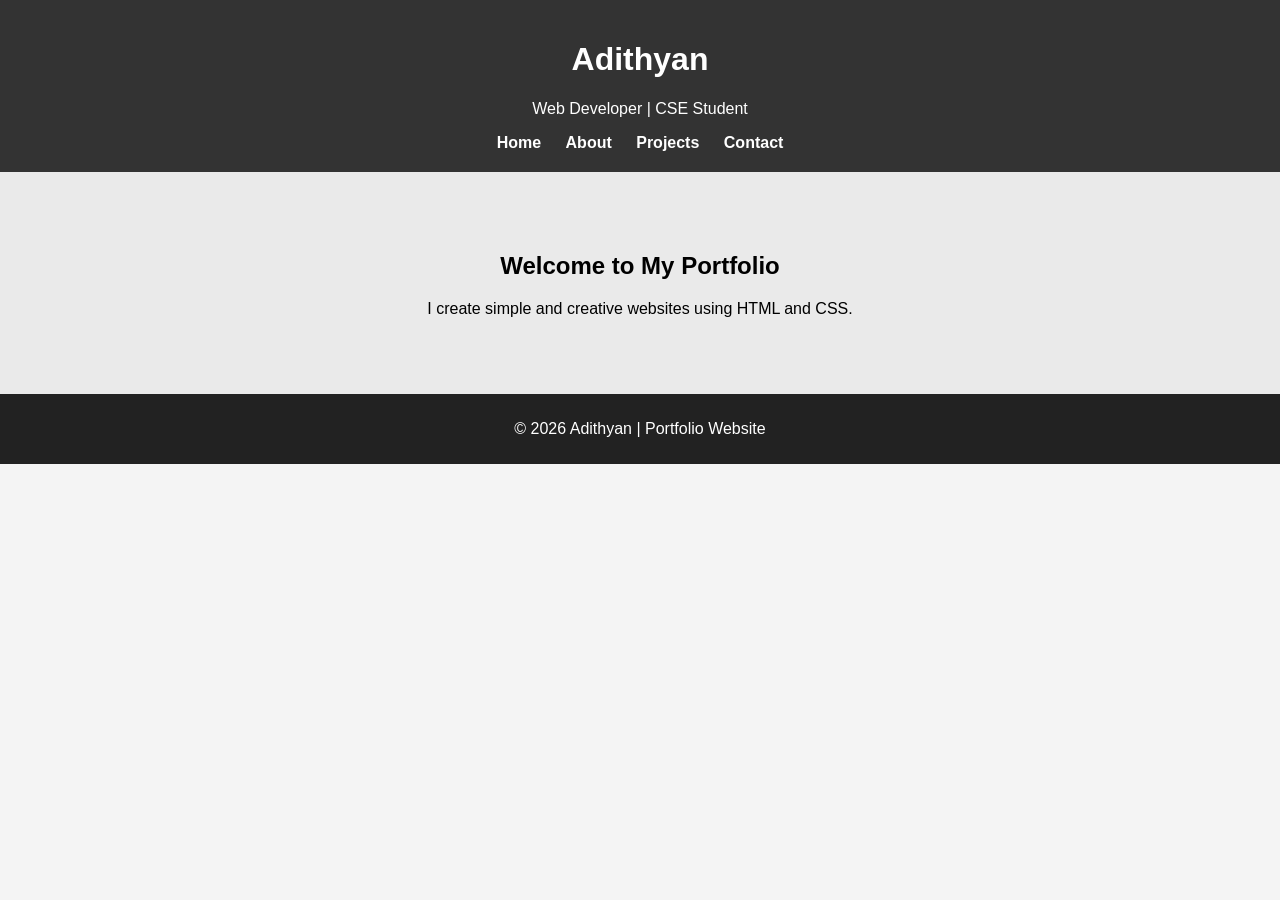
==== index.html @ 3de661f4 "Add files via upload" ====
<!DOCTYPE html>
<html>
<head>
<title>Adithyan Portfolio</title>
<link rel="stylesheet" href="style.css">
</head>

<body>

<header>
<h1>Adithyan</h1>
<p>Web Developer | CSE Student</p>

<nav>
<a href="index.html">Home</a>
<a href="about.html">About</a>
<a href="projects.html">Projects</a>
<a href="contact.html">Contact</a>
</nav>
</header>

<section class="hero">
<h2>Welcome to My Portfolio</h2>
<p>I create simple and creative websites using HTML and CSS.</p>
</section>

<footer>
<p>© 2026 Adithyan | Portfolio Website</p>
</footer>

</body>
</html>
---- style.css ----
body{
font-family: Arial;
margin:0;
background:#f4f4f4;
}

header{
background:#333;
color:white;
text-align:center;
padding:20px;
}

nav{
margin-top:10px;
}

nav a{
color:white;
margin:10px;
text-decoration:none;
font-weight:bold;
}

nav a:hover{
color:#00ffff;
}

section{
padding:40px;
text-align:center;
}

.hero{
background:#eaeaea;
padding:60px;
}

.projects{
display:flex;
justify-content:center;
gap:20px;
flex-wrap:wrap;
}

.project-card{
background:white;
padding:20px;
width:250px;
border-radius:10px;
box-shadow:0 0 10px rgba(0,0,0,0.1);
}

.project-card:hover{
transform:scale(1.05);
transition:0.3s;
}

footer{
background:#222;
color:white;
text-align:center;
padding:10px;
}

/* Responsive Design */

@media (max-width:768px){

.projects{
flex-direction:column;
align-items:center;
}

}
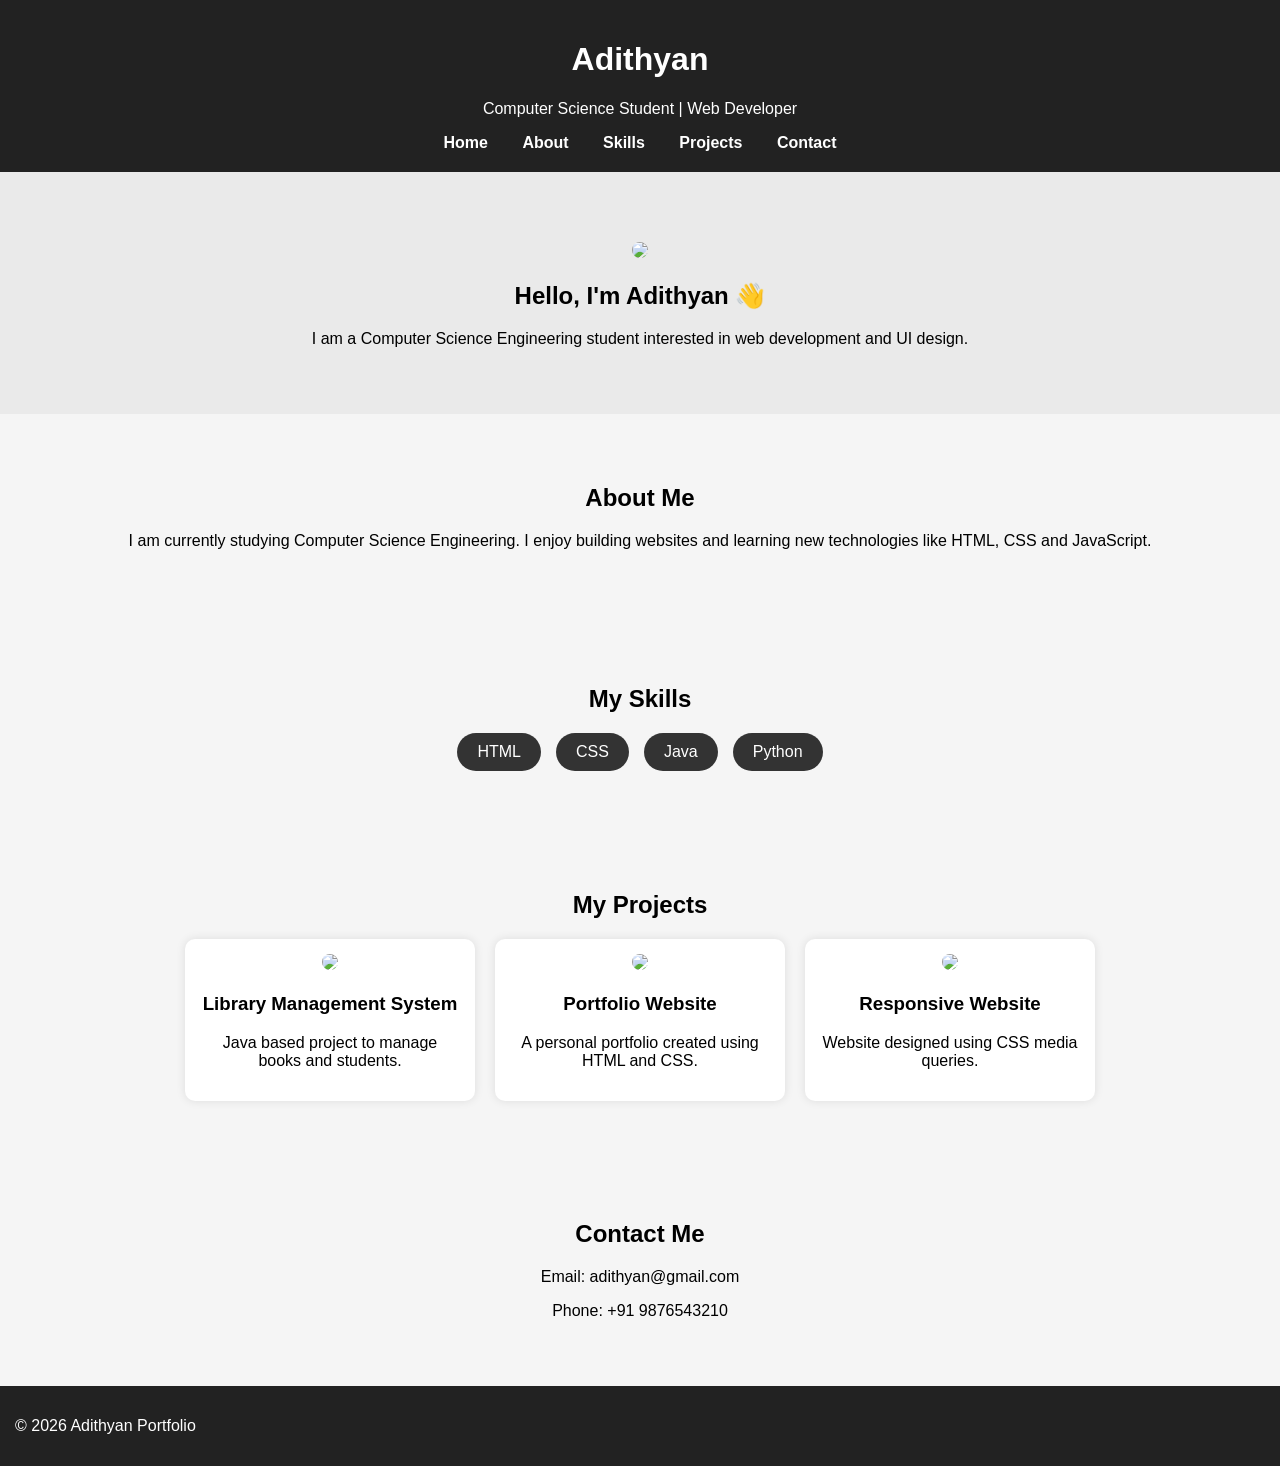
==== commit 9ad8069d: "Add files via upload" ====
--- a/index.html
+++ b/index.html
@@ -2,30 +2,115 @@
 <html>
 <head>
 <title>Adithyan Portfolio</title>
+<meta name="viewport" content="width=device-width, initial-scale=1.0">
 <link rel="stylesheet" href="style.css">
 </head>
 
 <body>
 
 <header>
+
 <h1>Adithyan</h1>
-<p>Web Developer | CSE Student</p>
+<p>Computer Science Student | Web Developer</p>
 
 <nav>
-<a href="index.html">Home</a>
-<a href="about.html">About</a>
-<a href="projects.html">Projects</a>
-<a href="contact.html">Contact</a>
+<a href="#home">Home</a>
+<a href="#about">About</a>
+<a href="#skills">Skills</a>
+<a href="#projects">Projects</a>
+<a href="#contact">Contact</a>
 </nav>
+
 </header>
 
-<section class="hero">
-<h2>Welcome to My Portfolio</h2>
-<p>I create simple and creative websites using HTML and CSS.</p>
+<section id="home" class="home">
+
+<img src="https://punchng.com/john-cena-retires-from-wwe-after-24-year-career/" class="profile">
+
+<h2>Hello, I'm Adithyan 👋</h2>
+
+<p>I am a Computer Science Engineering student interested in web development and UI design.</p>
+
+</section>
+
+<section id="about">
+
+<h2>About Me</h2>
+
+<p>
+I am currently studying Computer Science Engineering. I enjoy building websites and learning new technologies like HTML, CSS and JavaScript.
+</p>
+
+</section>
+
+<section id="skills">
+
+<h2>My Skills</h2>
+
+<div class="skills-container">
+
+<div class="skill">HTML</div>
+<div class="skill">CSS</div>
+<div class="skill">Java</div>
+<div class="skill">Python</div>
+
+</div>
+
+</section>
+
+<section id="projects">
+
+<h2>My Projects</h2>
+
+<div class="projects-container">
+
+<div class="project-card">
+
+<img src="https://chatgpt.com/s/m_69af9a417c3c81918e039e23b9d358f9">
+
+<h3>Library Management System</h3>
+
+<p>Java based project to manage books and students.</p>
+
+</div>
+
+<div class="project-card">
+
+<img src="https://chatgpt.com/s/m_69af9a25d2988191988bf6c7cf574758">
+
+<h3>Portfolio Website</h3>
+
+<p>A personal portfolio created using HTML and CSS.</p>
+
+</div>
+
+<div class="project-card">
+
+<img src="https://chatgpt.com/s/m_69af9a925c58819183f742d96ba35ac4">
+
+<h3>Responsive Website</h3>
+
+<p>Website designed using CSS media queries.</p>
+
+</div>
+
+</div>
+
+</section>
+
+<section id="contact">
+
+<h2>Contact Me</h2>
+
+<p>Email: adithyan@gmail.com</p>
+<p>Phone: +91 9876543210</p>
+
 </section>
 
 <footer>
-<p>© 2026 Adithyan | Portfolio Website</p>
+
+<p>© 2026 Adithyan Portfolio</p>
+
 </footer>
 
 </body>
--- a/style.css
+++ b/style.css
@@ -1,11 +1,11 @@
 body{
 font-family: Arial;
 margin:0;
-background:#f4f4f4;
+background:#f5f5f5;
 }
 
 header{
-background:#333;
+background:#222;
 color:white;
 text-align:center;
 padding:20px;
@@ -17,7 +17,7 @@
 
 nav a{
 color:white;
-margin:10px;
+margin:15px;
 text-decoration:none;
 font-weight:bold;
 }
@@ -27,16 +27,35 @@
 }
 
 section{
-padding:40px;
+padding:50px;
 text-align:center;
 }
 
-.hero{
+.home{
 background:#eaeaea;
-padding:60px;
 }
 
-.projects{
+.profile{
+width:180px;
+border-radius:50%;
+margin-top:20px;
+}
+
+.skills-container{
+display:flex;
+justify-content:center;
+flex-wrap:wrap;
+gap:15px;
+}
+
+.skill{
+background:#333;
+color:white;
+padding:10px 20px;
+border-radius:20px;
+}
+
+.projects-container{
 display:flex;
 justify-content:center;
 gap:20px;
@@ -45,29 +64,43 @@
 
 .project-card{
 background:white;
-padding:20px;
-width:250px;
+width:260px;
 border-radius:10px;
 box-shadow:0 0 10px rgba(0,0,0,0.1);
+padding:15px;
+transition:0.3s;
+}
+
+.project-card img{
+width:100%;
+border-radius:10px;
 }
 
 .project-card:hover{
 transform:scale(1.05);
-transition:0.3s;
 }
 
 footer{
 background:#222;
 color:white;
-text-align:center;
-padding:10px;
+padding:15px;
 }
 
 /* Responsive Design */
 
 @media (max-width:768px){
 
-.projects{
+nav a{
+display:block;
+margin:10px;
+}
+
+.projects-container{
+flex-direction:column;
+align-items:center;
+}
+
+.skills-container{
 flex-direction:column;
 align-items:center;
 }
